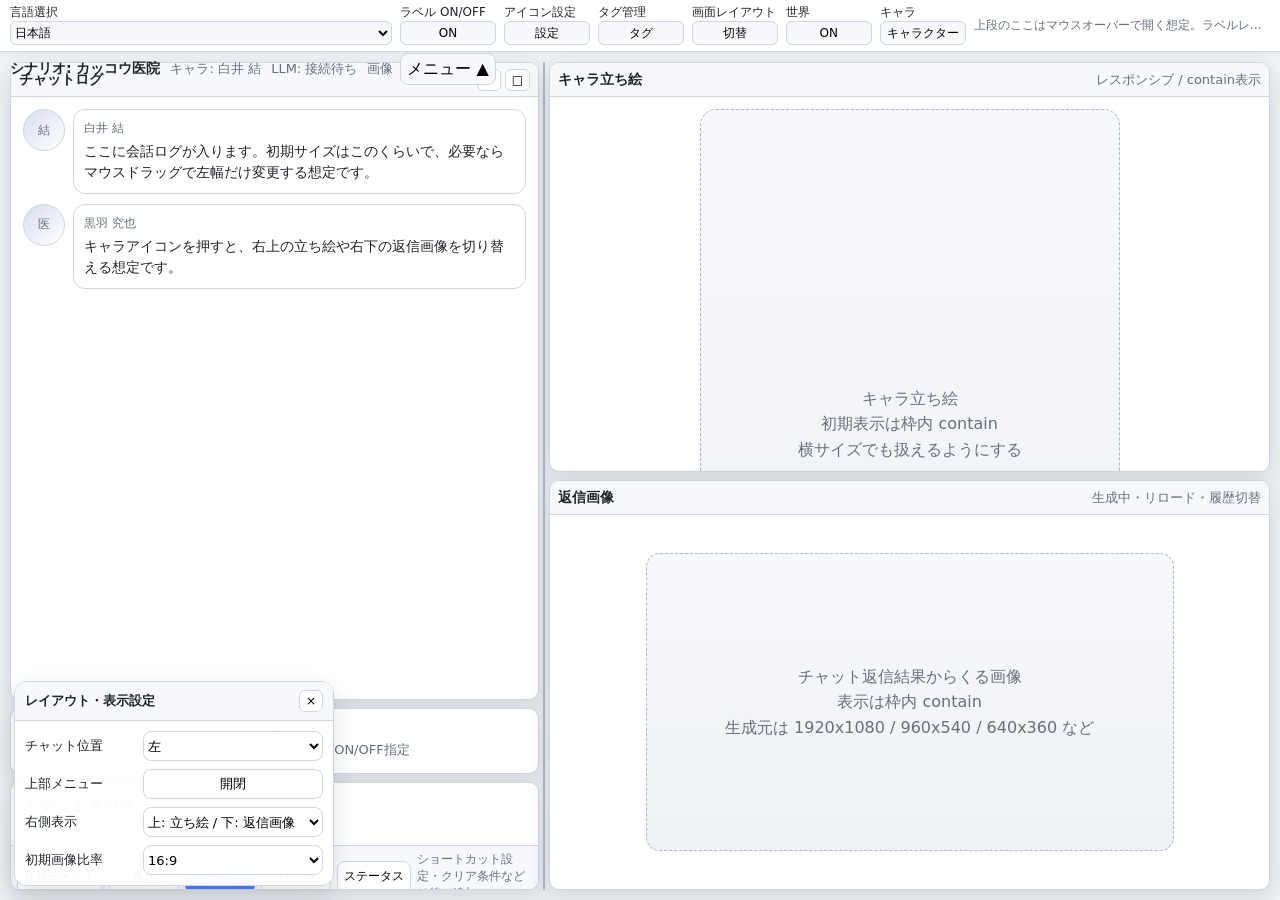
==== index.html @ 09af96fd "初期UIモックを追加" ====
<!DOCTYPE html>
<html lang="ja">
<head>
  <meta charset="UTF-8" />
  <meta name="viewport" content="width=device-width, initial-scale=1.0" />
  <title>ローカルLLM チャット上物モック</title>
  <style>
    :root {
      --bg: #eef1f5;
      --panel: #ffffff;
      --panel-soft: #f7f8fb;
      --line: #cfd6df;
      --text: #20242a;
      --muted: #66707c;
      --accent: #4f7cff;
      --danger: #d94a4a;
      --shadow: 0 8px 24px rgba(20, 30, 50, 0.12);
      --top-height: 52px;
      --toolbar-height: 44px;
    }

    * {
      box-sizing: border-box;
    }

    body {
      margin: 0;
      min-height: 100vh;
      background: var(--bg);
      color: var(--text);
      font-family: "Yu Gothic UI", "Meiryo", system-ui, sans-serif;
      overflow: hidden;
    }

    button,
    select,
    input,
    textarea {
      font: inherit;
    }

    .app {
      height: 100vh;
      display: grid;
      grid-template-rows: var(--top-height) 1fr;
    }

    .topbar {
      height: var(--top-height);
      display: grid;
      grid-template-columns: auto auto auto auto auto auto 1fr auto;
      align-items: center;
      gap: 8px;
      padding: 6px 10px;
      background: #fff;
      border-bottom: 1px solid var(--line);
      box-shadow: 0 1px 6px rgba(0, 0, 0, 0.05);
      z-index: 10;
    }

    .topbar.collapsed {
      grid-template-columns: 1fr auto;
    }

    .topbar.collapsed:hover,
    .topbar.menu-open {
      grid-template-columns: auto auto auto auto auto auto 1fr auto;
    }

    .topbar.collapsed .top-control,
    .topbar.collapsed .top-note {
      display: none;
    }

    .topbar.collapsed:hover .top-control,
    .topbar.collapsed:hover .top-note,
    .topbar.menu-open .top-control,
    .topbar.menu-open .top-note {
      display: flex;
    }

    .topbar.collapsed:hover .system-summary,
    .topbar.menu-open .system-summary {
      display: none;
    }

    .system-summary {
      min-width: 0;
      display: flex;
      align-items: center;
      gap: 10px;
      white-space: nowrap;
      overflow: hidden;
      color: var(--muted);
      font-size: 13px;
    }

    .system-summary strong {
      color: var(--text);
      font-size: 14px;
    }

    .top-control {
      display: flex;
      flex-direction: column;
      gap: 2px;
      min-width: 86px;
      font-size: 12px;
      line-height: 1.1;
    }

    .top-control select,
    .top-control button {
      height: 24px;
      border: 1px solid var(--line);
      border-radius: 6px;
      background: var(--panel-soft);
      cursor: pointer;
    }

    .top-note {
      min-width: 0;
      font-size: 12px;
      color: var(--muted);
      overflow: hidden;
      text-overflow: ellipsis;
      white-space: nowrap;
    }

    .icon-button {
      height: 32px;
      min-width: 72px;
      border: 1px solid var(--line);
      border-radius: 8px;
      background: var(--panel-soft);
      cursor: pointer;
    }

    .icon-button:hover,
    .top-control button:hover {
      border-color: var(--accent);
    }

    .workspace {
      min-height: 0;
      display: grid;
      grid-template-columns: minmax(360px, 42%) 10px minmax(420px, 58%);
      gap: 0;
      padding: 10px;
    }

    .workspace.layout-chat-right {
      grid-template-columns: minmax(420px, 58%) 10px minmax(360px, 42%);
    }

    .workspace.layout-chat-right .left-area {
      grid-column: 3;
      grid-row: 1;
    }

    .workspace.layout-chat-right .splitter {
      grid-column: 2;
      grid-row: 1;
    }

    .workspace.layout-chat-right .right-area {
      grid-column: 1;
      grid-row: 1;
    }

    .splitter {
      display: flex;
      align-items: stretch;
      justify-content: center;
    }

    .splitter::before {
      content: "";
      width: 2px;
      background: #aeb7c4;
      border-radius: 999px;
    }

    .left-area,
    .right-area {
      min-width: 0;
      min-height: 0;
      display: grid;
      gap: 8px;
    }

    .left-area {
      grid-template-rows: 1fr 66px minmax(86px, auto);
    }

    .right-area {
      grid-template-rows: 1fr 1fr;
    }

    .panel {
      min-width: 0;
      min-height: 0;
      background: var(--panel);
      border: 1px solid var(--line);
      border-radius: 10px;
      box-shadow: var(--shadow);
      overflow: hidden;
      display: grid;
      grid-template-rows: 34px 1fr;
    }

    .panel-header {
      display: flex;
      align-items: center;
      justify-content: space-between;
      gap: 8px;
      padding: 6px 8px;
      background: var(--panel-soft);
      border-bottom: 1px solid var(--line);
      font-size: 13px;
      color: var(--muted);
    }

    .panel-header strong {
      color: var(--text);
      font-size: 14px;
    }

    .panel-tools {
      display: flex;
      gap: 4px;
    }

    .mini-button {
      height: 22px;
      min-width: 24px;
      border: 1px solid var(--line);
      border-radius: 6px;
      background: #fff;
      cursor: pointer;
      font-size: 12px;
    }

    .panel-body {
      min-height: 0;
      padding: 12px;
      overflow: auto;
    }

    .chat-log {
      display: flex;
      flex-direction: column;
      gap: 10px;
    }

    .message {
      display: grid;
      grid-template-columns: 42px 1fr;
      gap: 8px;
      align-items: start;
    }

    .avatar {
      width: 42px;
      height: 42px;
      border-radius: 50%;
      background: linear-gradient(135deg, #d7def0, #ffffff);
      border: 1px solid var(--line);
      display: grid;
      place-items: center;
      color: var(--muted);
      font-size: 12px;
    }

    .bubble {
      padding: 9px 10px;
      border: 1px solid var(--line);
      border-radius: 12px;
      background: #fff;
      line-height: 1.55;
      font-size: 14px;
    }

    .bubble .name {
      font-size: 12px;
      color: var(--muted);
      margin-bottom: 3px;
    }

    .parameter-strip {
      background: var(--panel);
      border: 1px solid var(--line);
      border-radius: 10px;
      box-shadow: var(--shadow);
      padding: 8px 10px;
      display: flex;
      align-items: center;
      justify-content: center;
      text-align: center;
      font-size: 13px;
      color: var(--muted);
    }

    .input-panel {
      background: var(--panel);
      border: 1px solid var(--line);
      border-radius: 10px;
      box-shadow: var(--shadow);
      display: grid;
      grid-template-rows: 1fr var(--toolbar-height);
      overflow: hidden;
    }

    .chat-input {
      min-height: 52px;
      resize: none;
      border: 0;
      outline: 0;
      padding: 12px;
      background: #fff;
    }

    .bottom-tools {
      display: grid;
      grid-template-columns: repeat(5, auto) 1fr;
      gap: 6px;
      align-items: center;
      padding: 5px 6px;
      background: var(--panel-soft);
      border-top: 1px solid var(--line);
      font-size: 12px;
    }

    .tool-button {
      height: 32px;
      min-width: 70px;
      border: 1px solid var(--line);
      border-radius: 8px;
      background: #fff;
      cursor: pointer;
    }

    .tool-button.primary {
      border-color: var(--accent);
      color: #fff;
      background: var(--accent);
    }

    .character-stage,
    .image-stage {
      min-height: 0;
      display: grid;
      place-items: center;
      text-align: center;
      color: var(--muted);
      line-height: 1.6;
    }

    .standee-box {
      width: min(68%, 420px);
      aspect-ratio: 2 / 3;
      border: 1px dashed #aeb7c4;
      border-radius: 16px;
      background: linear-gradient(180deg, #f7f8fb, #eef1f5);
      display: grid;
      place-items: center;
      padding: 18px;
    }

    .image-box {
      width: min(76%, 720px);
      aspect-ratio: 16 / 9;
      border: 1px dashed #aeb7c4;
      border-radius: 14px;
      background: linear-gradient(180deg, #f7f8fb, #eef1f5);
      display: grid;
      place-items: center;
      padding: 18px;
    }

    .app.world-open {
      grid-template-rows: var(--top-height) 1fr;
    }

    .app.world-open .workspace,
    .app.character-open .workspace {
      display: none;
    }

    .world-overlay {
      display: grid;
      grid-template-rows: 34px 1fr;
    }

    .world-overlay.hidden,
    .character-overlay.hidden {
      display: none;
    }

    .character-overlay {
      min-height: 0;
      background: #fff;
      border-top: 1px solid var(--line);
      box-shadow: var(--shadow);
      overflow: hidden;
      display: grid;
      grid-template-rows: 34px 1fr;
    }

    .world-overlay-header,
    .character-overlay-header {
      display: flex;
      align-items: center;
      justify-content: space-between;
      gap: 8px;
      padding: 6px 10px;
      background: var(--panel-soft);
      border-bottom: 1px solid var(--line);
      font-size: 13px;
    }

    .world-frame,
    .character-frame {
      width: 100%;
      height: 100%;
      border: 0;
      background: #fff;
    }

    .tag-manager-window {
      position: fixed;
      right: 18px;
      top: 78px;
      width: 430px;
      max-width: calc(100vw - 36px);
      background: rgba(255, 255, 255, 0.98);
      border: 1px solid var(--line);
      border-radius: 12px;
      box-shadow: var(--shadow);
      overflow: hidden;
      z-index: 50;
      display: grid;
      grid-template-rows: 36px auto 1fr 44px;
    }

    .tag-manager-window.hidden {
      display: none;
    }

    .tag-manager-header {
      display: flex;
      align-items: center;
      justify-content: space-between;
      gap: 8px;
      padding: 7px 10px;
      background: var(--panel-soft);
      border-bottom: 1px solid var(--line);
      font-size: 13px;
    }

    .tag-manager-search {
      display: grid;
      grid-template-columns: 1fr auto;
      gap: 8px;
      padding: 10px;
      border-bottom: 1px solid var(--line);
    }

    .tag-manager-search input {
      height: 30px;
      border: 1px solid var(--line);
      border-radius: 8px;
      padding: 4px 8px;
    }

    .tag-manager-body {
      padding: 10px;
      display: grid;
      gap: 8px;
      max-height: 280px;
      overflow: auto;
    }

    .tag-master-row {
      display: grid;
      grid-template-columns: 28px 1fr auto auto;
      align-items: center;
      gap: 8px;
      padding: 6px 8px;
      border: 1px solid var(--line);
      border-radius: 8px;
      background: #fff;
      font-size: 13px;
    }

    .tag-icon {
      width: 22px;
      height: 22px;
      border: 1px solid var(--line);
      border-radius: 50%;
      display: grid;
      place-items: center;
      background: var(--panel-soft);
      font-size: 12px;
    }

    .tag-manager-footer {
      display: flex;
      align-items: center;
      justify-content: flex-end;
      gap: 8px;
      padding: 8px 10px;
      background: var(--panel-soft);
      border-top: 1px solid var(--line);
    }

    .floating-menu {
      position: fixed;
      left: 14px;
      bottom: 14px;
      width: 320px;
      max-width: calc(100vw - 28px);
      background: rgba(255, 255, 255, 0.96);
      border: 1px solid var(--line);
      border-radius: 12px;
      box-shadow: var(--shadow);
      overflow: hidden;
      z-index: 20;
    }

    .floating-menu.hidden {
      display: none;
    }

    .floating-header {
      display: flex;
      align-items: center;
      justify-content: space-between;
      padding: 8px 10px;
      background: var(--panel-soft);
      border-bottom: 1px solid var(--line);
      font-size: 13px;
      cursor: default;
    }

    .floating-body {
      padding: 10px;
      display: grid;
      gap: 8px;
      font-size: 13px;
    }

    .setting-row {
      display: grid;
      grid-template-columns: 110px 1fr;
      align-items: center;
      gap: 8px;
    }

    .setting-row select,
    .setting-row button {
      height: 30px;
      border: 1px solid var(--line);
      border-radius: 8px;
      background: #fff;
    }

    @media (max-width: 1000px) {
      body {
        overflow: auto;
      }

      .app {
        min-height: 100vh;
        height: auto;
      }

      .workspace,
      .workspace.layout-chat-right {
        grid-template-columns: 1fr;
        grid-template-rows: auto auto;
        overflow: visible;
      }

      .workspace.layout-chat-right .left-area,
      .workspace.layout-chat-right .right-area,
      .workspace.layout-chat-right .splitter {
        grid-column: auto;
        grid-row: auto;
      }

      .splitter {
        display: none;
      }

      .left-area,
      .right-area {
        min-height: 640px;
      }

      .topbar {
        grid-template-columns: 1fr auto auto;
      }

      .top-control,
      .top-note {
        display: none;
      }
    }
  </style>
</head>
<body>
  <div class="app" id="app">
    <header class="topbar" id="topbar">
      <div class="top-control">
        <span>言語選択</span>
        <select>
          <option>日本語</option>
          <option>English</option>
        </select>
      </div>
      <div class="top-control">
        <span>ラベル ON/OFF</span>
        <button type="button">ON</button>
      </div>
      <div class="top-control">
        <span>アイコン設定</span>
        <button type="button">設定</button>
      </div>
      <div class="top-control">
        <span>タグ管理</span>
        <button type="button" id="tagManageButton">タグ</button>
      </div>
      <div class="top-control">
        <span>画面レイアウト</span>
        <button type="button" id="layoutToggleTop">切替</button>
      </div>
      <div class="top-control">
        <span>世界</span>
        <button type="button" id="worldToggleButton">ON</button>
      </div>
      <div class="top-control">
        <span>キャラ</span>
        <button type="button" id="characterToggleButton">キャラクター</button>
      </div>
      <div class="top-note">
        上段のここはマウスオーバーで開く想定。ラベルレス時はシナリオ名と状態だけ残す。
      </div>
      <div class="system-summary">
        <strong>シナリオ: カッコウ医院</strong>
        <span>キャラ: 白井 結</span>
        <span>LLM: 接続待ち</span>
        <span>画像: 待機</span>
      </div>
      <button class="icon-button" type="button" id="toggleTop">メニュー ▲</button>
    </header>


  <section class="world-overlay hidden" id="worldOverlay">
    <div class="world-overlay-header">
      <strong>世界カード</strong>
      <div>
        <button class="mini-button" type="button" id="openWorldWindow">別窓</button>
        <button class="mini-button" type="button" id="closeWorldOverlay">×</button>
      </div>
    </div>
    <iframe class="world-frame" src="world.html" title="世界カード"></iframe>
  </section>

  <section class="character-overlay hidden" id="characterOverlay">
    <div class="character-overlay-header">
      <strong>キャラクターカード</strong>
      <div>
        <button class="mini-button" type="button" id="openCharacterWindow">別窓</button>
        <button class="mini-button" type="button" id="closeCharacterOverlay">×</button>
      </div>
    </div>
    <iframe class="character-frame" src="character.html" title="キャラクターカード"></iframe>
  </section>

    <main class="workspace" id="workspace">
      <section class="left-area">
        <section class="panel">
          <div class="panel-header">
            <strong>チャットログ</strong>
            <div class="panel-tools">
              <button class="mini-button" type="button">−</button>
              <button class="mini-button" type="button">□</button>
            </div>
          </div>
          <div class="panel-body chat-log">
            <div class="message">
              <div class="avatar">結</div>
              <div class="bubble">
                <div class="name">白井 結</div>
                ここに会話ログが入ります。初期サイズはこのくらいで、必要ならマウスドラッグで左幅だけ変更する想定です。
              </div>
            </div>
            <div class="message">
              <div class="avatar">医</div>
              <div class="bubble">
                <div class="name">黒羽 究也</div>
                キャラアイコンを押すと、右上の立ち絵や右下の返信画像を切り替える想定です。
              </div>
            </div>
          </div>
        </section>

        <section class="parameter-strip">
          キャラパラメータ枠<br />喋ったキャラと連動 / 世界カードON/OFF指定
        </section>

        <section class="input-panel">
          <textarea class="chat-input" placeholder="チャット入力枠"></textarea>
          <div class="bottom-tools">
            <button class="tool-button" type="button">新規チャット</button>
            <button class="tool-button" type="button">再送</button>
            <button class="tool-button primary" type="button">発言</button>
            <button class="tool-button" type="button">持ち物</button>
            <button class="tool-button" type="button">ステータス</button>
            <span style="color: var(--muted);">ショートカット設定・クリア条件などは後で追加</span>
          </div>
        </section>
      </section>

      <div class="splitter" aria-hidden="true"></div>

      <section class="right-area">
        <section class="panel">
          <div class="panel-header">
            <strong>キャラ立ち絵</strong>
            <span>レスポンシブ / contain表示</span>
          </div>
          <div class="panel-body character-stage">
            <div class="standee-box">
              キャラ立ち絵<br />初期表示は枠内 contain<br />横サイズでも扱えるようにする
            </div>
          </div>
        </section>

        <section class="panel">
          <div class="panel-header">
            <strong>返信画像</strong>
            <span>生成中・リロード・履歴切替</span>
          </div>
          <div class="panel-body image-stage">
            <div class="image-box">
              チャット返信結果からくる画像<br />表示は枠内 contain<br />生成元は 1920x1080 / 960x540 / 640x360 など
            </div>
          </div>
        </section>
      </section>
    </main>
  </div>

  <aside class="tag-manager-window hidden" id="tagManagerWindow">
    <div class="tag-manager-header">
      <strong>タグ管理</strong>
      <button class="mini-button" type="button" id="closeTagManager">×</button>
    </div>
    <div class="tag-manager-search">
      <input type="text" placeholder="タグ名でフィルター" />
      <button class="mini-button" type="button">追加</button>
    </div>
    <div class="tag-manager-body">
      <div class="tag-master-row">
        <span class="tag-icon">女</span>
        <strong>女子高生</strong>
        <button class="mini-button" type="button">編集</button>
        <button class="mini-button" type="button">削除</button>
      </div>
      <div class="tag-master-row">
        <span class="tag-icon">学</span>
        <strong>学生</strong>
        <button class="mini-button" type="button">編集</button>
        <button class="mini-button" type="button">削除</button>
      </div>
      <div class="tag-master-row">
        <span class="tag-icon">医</span>
        <strong>医療</strong>
        <button class="mini-button" type="button">編集</button>
        <button class="mini-button" type="button">削除</button>
      </div>
      <div class="tag-master-row">
        <span class="tag-icon">家</span>
        <strong>白井家</strong>
        <button class="mini-button" type="button">編集</button>
        <button class="mini-button" type="button">削除</button>
      </div>
    </div>
    <div class="tag-manager-footer">
      <button class="mini-button" type="button">登録／更新</button>
      <button class="mini-button" type="button" id="closeTagManagerFooter">閉じる</button>
    </div>
  </aside>

  <aside class="floating-menu" id="floatingMenu">
    <div class="floating-header">
      <strong>レイアウト・表示設定</strong>
      <button class="mini-button" type="button" id="closeFloat">×</button>
    </div>
    <div class="floating-body">
      <div class="setting-row">
        <span>チャット位置</span>
        <select id="chatPosition">
          <option value="left">左</option>
          <option value="right">右</option>
        </select>
      </div>
      <div class="setting-row">
        <span>上部メニュー</span>
        <button type="button" id="toggleTopFromFloat">開閉</button>
      </div>
      <div class="setting-row">
        <span>右側表示</span>
        <select>
          <option>上: 立ち絵 / 下: 返信画像</option>
          <option>上: 返信画像 / 下: 立ち絵</option>
          <option>立ち絵のみ</option>
          <option>返信画像のみ</option>
        </select>
      </div>
      <div class="setting-row">
        <span>初期画像比率</span>
        <select>
          <option>16:9</option>
          <option>4:3</option>
          <option>縦長</option>
        </select>
      </div>
    </div>
  </aside>

  <script>
    const app = document.getElementById('app');
    const topbar = document.getElementById('topbar');
    const workspace = document.getElementById('workspace');
    const toggleTop = document.getElementById('toggleTop');
    const toggleTopFromFloat = document.getElementById('toggleTopFromFloat');
    const layoutToggleTop = document.getElementById('layoutToggleTop');
    const chatPosition = document.getElementById('chatPosition');
    const floatingMenu = document.getElementById('floatingMenu');
    const closeFloat = document.getElementById('closeFloat');
    const worldToggleButton = document.getElementById('worldToggleButton');
    const worldOverlay = document.getElementById('worldOverlay');
    const closeWorldOverlay = document.getElementById('closeWorldOverlay');
    const openWorldWindow = document.getElementById('openWorldWindow');
    const characterToggleButton = document.getElementById('characterToggleButton');
    const characterOverlay = document.getElementById('characterOverlay');
    const closeCharacterOverlay = document.getElementById('closeCharacterOverlay');
    const openCharacterWindow = document.getElementById('openCharacterWindow');
    const tagManageButton = document.getElementById('tagManageButton');
    const tagManagerWindow = document.getElementById('tagManagerWindow');
    const closeTagManager = document.getElementById('closeTagManager');
    const closeTagManagerFooter = document.getElementById('closeTagManagerFooter');

    function setTopCollapsed(collapsed) {
      topbar.classList.toggle('collapsed', collapsed);
      topbar.classList.remove('menu-open');
      toggleTop.textContent = collapsed ? 'メニュー ▼' : 'メニュー ▲';
    }

    function setChatPosition(position) {
      const right = position === 'right';
      workspace.classList.toggle('layout-chat-right', right);
      chatPosition.value = right ? 'right' : 'left';
    }

    toggleTop.addEventListener('click', () => {
      setTopCollapsed(!topbar.classList.contains('collapsed'));
    });

    topbar.addEventListener('mouseenter', () => {
      if (topbar.classList.contains('collapsed')) {
        topbar.classList.add('menu-open');
      }
    });

    topbar.addEventListener('mouseleave', () => {
      topbar.classList.remove('menu-open');
    });

    toggleTopFromFloat.addEventListener('click', () => {
      setTopCollapsed(!topbar.classList.contains('collapsed'));
    });

    layoutToggleTop.addEventListener('click', () => {
      setChatPosition(workspace.classList.contains('layout-chat-right') ? 'left' : 'right');
    });

    chatPosition.addEventListener('change', (event) => {
      setChatPosition(event.target.value);
    });

    closeFloat.addEventListener('click', () => {
      floatingMenu.classList.add('hidden');
    });

    function setWorldOpen(open) {
      worldOverlay.classList.toggle('hidden', !open);
      app.classList.toggle('world-open', open);

      if (open) {
        characterOverlay.classList.add('hidden');
        app.classList.remove('character-open');
      }
    }

    function setCharacterOpen(open) {
      characterOverlay.classList.toggle('hidden', !open);
      app.classList.toggle('character-open', open);

      if (open) {
        worldOverlay.classList.add('hidden');
        app.classList.remove('world-open');
      }
    }

    worldToggleButton.addEventListener('click', () => {
      setWorldOpen(worldOverlay.classList.contains('hidden'));
    });

    closeWorldOverlay.addEventListener('click', () => {
      setWorldOpen(false);
    });

    openWorldWindow.addEventListener('click', () => {
      window.open('world.html', 'worldCard');
    });

    characterToggleButton.addEventListener('click', () => {
      setCharacterOpen(characterOverlay.classList.contains('hidden'));
    });

    closeCharacterOverlay.addEventListener('click', () => {
      setCharacterOpen(false);
    });

    openCharacterWindow.addEventListener('click', () => {
      window.open('character.html', 'characterCard');
    });

    tagManageButton.addEventListener('click', () => {
      tagManagerWindow.classList.toggle('hidden');
    });

    closeTagManager.addEventListener('click', () => {
      tagManagerWindow.classList.add('hidden');
    });

    closeTagManagerFooter.addEventListener('click', () => {
      tagManagerWindow.classList.add('hidden');
    });
  </script>
</body>
</html>
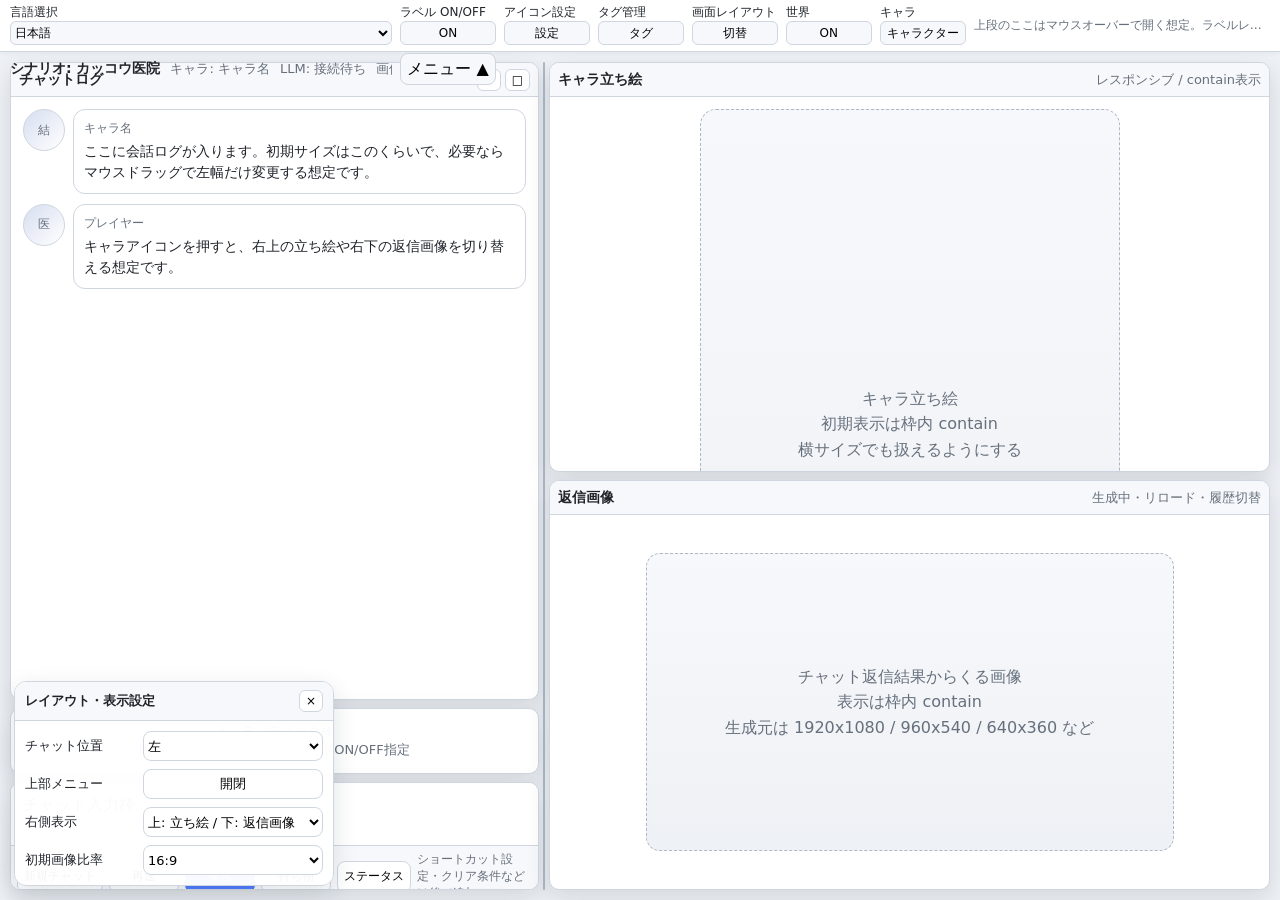
==== commit 6a0dec20: "初期UIモックを追加" ====
--- a/index.html
+++ b/index.html
@@ -427,20 +427,23 @@
       background: #fff;
     }
 
+    .app.tag-manager-open .workspace {
+      display: none;
+    }
+
+    .app.tag-manager-open .world-overlay,
+    .app.tag-manager-open .character-overlay {
+      display: none;
+    }
+
     .tag-manager-window {
-      position: fixed;
-      right: 18px;
-      top: 78px;
-      width: 430px;
-      max-width: calc(100vw - 36px);
-      background: rgba(255, 255, 255, 0.98);
-      border: 1px solid var(--line);
-      border-radius: 12px;
+      min-height: 0;
+      background: #fff;
+      border-top: 1px solid var(--line);
       box-shadow: var(--shadow);
       overflow: hidden;
-      z-index: 50;
-      display: grid;
-      grid-template-rows: 36px auto 1fr 44px;
+      display: grid;
+      grid-template-rows: 38px auto 1fr 44px;
     }
 
     .tag-manager-window.hidden {
@@ -452,45 +455,78 @@
       align-items: center;
       justify-content: space-between;
       gap: 8px;
-      padding: 7px 10px;
+      padding: 7px 12px;
       background: var(--panel-soft);
       border-bottom: 1px solid var(--line);
       font-size: 13px;
     }
 
-    .tag-manager-search {
-      display: grid;
-      grid-template-columns: 1fr auto;
+    .tag-manager-controls {
+      padding: 12px 16px;
+      border-bottom: 1px solid var(--line);
+      display: grid;
+      grid-template-columns: minmax(260px, 420px) auto 1fr;
+      grid-template-rows: auto auto;
+      gap: 8px 10px;
+      align-items: center;
+    }
+
+    .tag-manager-controls input {
+      height: 34px;
+      border: 1px solid var(--line);
+      border-radius: 8px;
+      padding: 4px 10px;
+      background: #fff;
+    }
+
+    .tag-manager-controls .tag-register-input {
+      grid-column: 1;
+      grid-row: 1;
+    }
+
+    .tag-manager-controls .tag-add-button {
+      grid-column: 2;
+      grid-row: 1;
+      height: 34px;
+      padding: 0 14px;
+    }
+
+    .tag-manager-controls .tag-filter-input {
+      grid-column: 1 / span 2;
+      grid-row: 2;
+    }
+
+    .tag-manager-help {
+      grid-column: 3;
+      grid-row: 1 / span 2;
+      color: var(--muted);
+      font-size: 13px;
+      line-height: 1.5;
+    }
+
+    .tag-manager-body {
+      padding: 16px;
+      display: flex;
+      align-content: flex-start;
+      align-items: flex-start;
+      flex-wrap: wrap;
+      gap: 10px;
+      overflow: auto;
+      background: #fff;
+    }
+
+    .tag-master-row {
+      display: inline-grid;
+      grid-template-columns: 28px auto auto auto;
+      align-items: center;
       gap: 8px;
-      padding: 10px;
-      border-bottom: 1px solid var(--line);
-    }
-
-    .tag-manager-search input {
-      height: 30px;
-      border: 1px solid var(--line);
-      border-radius: 8px;
-      padding: 4px 8px;
-    }
-
-    .tag-manager-body {
-      padding: 10px;
-      display: grid;
-      gap: 8px;
-      max-height: 280px;
-      overflow: auto;
-    }
-
-    .tag-master-row {
-      display: grid;
-      grid-template-columns: 28px 1fr auto auto;
-      align-items: center;
-      gap: 8px;
+      min-height: 36px;
       padding: 6px 8px;
       border: 1px solid var(--line);
-      border-radius: 8px;
-      background: #fff;
+      border-radius: 999px;
+      background: var(--panel-soft);
       font-size: 13px;
+      white-space: nowrap;
     }
 
     .tag-icon {
@@ -500,7 +536,7 @@
       border-radius: 50%;
       display: grid;
       place-items: center;
-      background: var(--panel-soft);
+      background: #fff;
       font-size: 12px;
     }
 
@@ -509,7 +545,7 @@
       align-items: center;
       justify-content: flex-end;
       gap: 8px;
-      padding: 8px 10px;
+      padding: 8px 12px;
       background: var(--panel-soft);
       border-top: 1px solid var(--line);
     }
@@ -648,7 +684,7 @@
       </div>
       <div class="system-summary">
         <strong>シナリオ: カッコウ医院</strong>
-        <span>キャラ: 白井 結</span>
+        <span>キャラ: キャラ名</span>
         <span>LLM: 接続待ち</span>
         <span>画像: 待機</span>
       </div>
@@ -676,6 +712,64 @@
       </div>
     </div>
     <iframe class="character-frame" src="character.html" title="キャラクターカード"></iframe>
+  </section>
+
+
+  <section class="tag-manager-window hidden" id="tagManagerWindow">
+    <div class="tag-manager-header">
+      <strong>タグ管理</strong>
+      <button class="mini-button" type="button" id="closeTagManager">×</button>
+    </div>
+    <div class="tag-manager-controls">
+      <input class="tag-register-input" type="text" placeholder="登録するタグ名" />
+      <button class="tag-add-button" type="button">登録</button>
+      <input class="tag-filter-input" type="text" placeholder="フィルター（入力したら下を絞り込み）" />
+      <div class="tag-manager-help">
+        タグ名とアイコンを管理する画面。キャラ側では、この一覧から複数選択する想定。
+      </div>
+    </div>
+    <div class="tag-manager-body">
+      <div class="tag-master-row">
+        <span class="tag-icon">女</span>
+        <strong>女子高生</strong>
+        <button class="mini-button" type="button">編集</button>
+        <button class="mini-button" type="button">削除</button>
+      </div>
+      <div class="tag-master-row">
+        <span class="tag-icon">学</span>
+        <strong>学生</strong>
+        <button class="mini-button" type="button">編集</button>
+        <button class="mini-button" type="button">削除</button>
+      </div>
+      <div class="tag-master-row">
+        <span class="tag-icon">医</span>
+        <strong>医療</strong>
+        <button class="mini-button" type="button">編集</button>
+        <button class="mini-button" type="button">削除</button>
+      </div>
+      <div class="tag-master-row">
+        <span class="tag-icon">家</span>
+        <strong>白井家</strong>
+        <button class="mini-button" type="button">編集</button>
+        <button class="mini-button" type="button">削除</button>
+      </div>
+      <div class="tag-master-row">
+        <span class="tag-icon">メ</span>
+        <strong>メイン</strong>
+        <button class="mini-button" type="button">編集</button>
+        <button class="mini-button" type="button">削除</button>
+      </div>
+      <div class="tag-master-row">
+        <span class="tag-icon">サ</span>
+        <strong>サブ</strong>
+        <button class="mini-button" type="button">編集</button>
+        <button class="mini-button" type="button">削除</button>
+      </div>
+    </div>
+    <div class="tag-manager-footer">
+      <button class="mini-button" type="button">登録／更新</button>
+      <button class="mini-button" type="button" id="closeTagManagerFooter">閉じる</button>
+    </div>
   </section>
 
     <main class="workspace" id="workspace">
@@ -692,14 +786,14 @@
             <div class="message">
               <div class="avatar">結</div>
               <div class="bubble">
-                <div class="name">白井 結</div>
+                <div class="name">キャラ名</div>
                 ここに会話ログが入ります。初期サイズはこのくらいで、必要ならマウスドラッグで左幅だけ変更する想定です。
               </div>
             </div>
             <div class="message">
               <div class="avatar">医</div>
               <div class="bubble">
-                <div class="name">黒羽 究也</div>
+                <div class="name">プレイヤー</div>
                 キャラアイコンを押すと、右上の立ち絵や右下の返信画像を切り替える想定です。
               </div>
             </div>
@@ -752,47 +846,6 @@
       </section>
     </main>
   </div>
-
-  <aside class="tag-manager-window hidden" id="tagManagerWindow">
-    <div class="tag-manager-header">
-      <strong>タグ管理</strong>
-      <button class="mini-button" type="button" id="closeTagManager">×</button>
-    </div>
-    <div class="tag-manager-search">
-      <input type="text" placeholder="タグ名でフィルター" />
-      <button class="mini-button" type="button">追加</button>
-    </div>
-    <div class="tag-manager-body">
-      <div class="tag-master-row">
-        <span class="tag-icon">女</span>
-        <strong>女子高生</strong>
-        <button class="mini-button" type="button">編集</button>
-        <button class="mini-button" type="button">削除</button>
-      </div>
-      <div class="tag-master-row">
-        <span class="tag-icon">学</span>
-        <strong>学生</strong>
-        <button class="mini-button" type="button">編集</button>
-        <button class="mini-button" type="button">削除</button>
-      </div>
-      <div class="tag-master-row">
-        <span class="tag-icon">医</span>
-        <strong>医療</strong>
-        <button class="mini-button" type="button">編集</button>
-        <button class="mini-button" type="button">削除</button>
-      </div>
-      <div class="tag-master-row">
-        <span class="tag-icon">家</span>
-        <strong>白井家</strong>
-        <button class="mini-button" type="button">編集</button>
-        <button class="mini-button" type="button">削除</button>
-      </div>
-    </div>
-    <div class="tag-manager-footer">
-      <button class="mini-button" type="button">登録／更新</button>
-      <button class="mini-button" type="button" id="closeTagManagerFooter">閉じる</button>
-    </div>
-  </aside>
 
   <aside class="floating-menu" id="floatingMenu">
     <div class="floating-header">
@@ -902,7 +955,9 @@
 
       if (open) {
         characterOverlay.classList.add('hidden');
+        tagManagerWindow.classList.add('hidden');
         app.classList.remove('character-open');
+        app.classList.remove('tag-manager-open');
       }
     }
 
@@ -912,7 +967,9 @@
 
       if (open) {
         worldOverlay.classList.add('hidden');
+        tagManagerWindow.classList.add('hidden');
         app.classList.remove('world-open');
+        app.classList.remove('tag-manager-open');
       }
     }
 
@@ -940,16 +997,28 @@
       window.open('character.html', 'characterCard');
     });
 
+    function setTagManagerOpen(open) {
+      tagManagerWindow.classList.toggle('hidden', !open);
+      app.classList.toggle('tag-manager-open', open);
+
+      if (open) {
+        worldOverlay.classList.add('hidden');
+        characterOverlay.classList.add('hidden');
+        app.classList.remove('world-open');
+        app.classList.remove('character-open');
+      }
+    }
+
     tagManageButton.addEventListener('click', () => {
-      tagManagerWindow.classList.toggle('hidden');
+      setTagManagerOpen(tagManagerWindow.classList.contains('hidden'));
     });
 
     closeTagManager.addEventListener('click', () => {
-      tagManagerWindow.classList.add('hidden');
+      setTagManagerOpen(false);
     });
 
     closeTagManagerFooter.addEventListener('click', () => {
-      tagManagerWindow.classList.add('hidden');
+      setTagManagerOpen(false);
     });
   </script>
 </body>
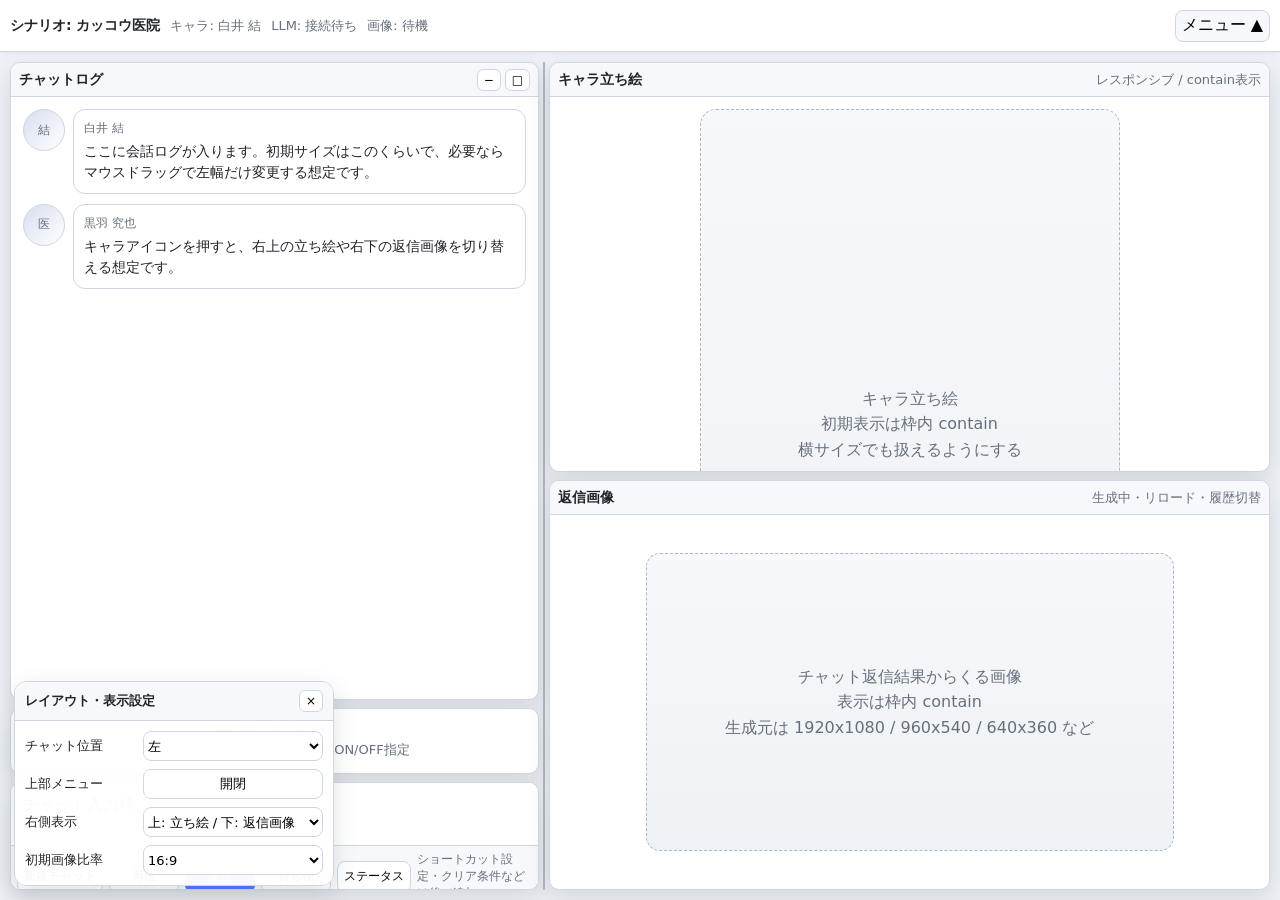
==== commit 1561fea7: "初期UIモックを追加" ====
--- a/index.html
+++ b/index.html
@@ -427,13 +427,46 @@
       background: #fff;
     }
 
-    .app.tag-manager-open .workspace {
+    .app.tag-manager-open .workspace,
+    .app.settings-open .workspace {
       display: none;
     }
 
     .app.tag-manager-open .world-overlay,
     .app.tag-manager-open .character-overlay {
       display: none;
+    }
+
+    .settings-overlay {
+      min-height: 0;
+      background: #fff;
+      border-top: 1px solid var(--line);
+      box-shadow: var(--shadow);
+      overflow: hidden;
+      display: grid;
+      grid-template-rows: 34px 1fr;
+    }
+
+    .settings-overlay.hidden {
+      display: none;
+    }
+
+    .settings-overlay-header {
+      display: flex;
+      align-items: center;
+      justify-content: space-between;
+      gap: 8px;
+      padding: 6px 10px;
+      background: var(--panel-soft);
+      border-bottom: 1px solid var(--line);
+      font-size: 13px;
+    }
+
+    .settings-frame {
+      width: 100%;
+      height: 100%;
+      border: 0;
+      background: #fff;
     }
 
     .tag-manager-window {
@@ -643,11 +676,15 @@
         display: none;
       }
     }
+    .topbar.collapsed .top-control,
+    .topbar.collapsed .top-note {
+      display: none;
+    }
   </style>
 </head>
 <body>
   <div class="app" id="app">
-    <header class="topbar" id="topbar">
+    <header class="topbar collapsed" id="topbar">
       <div class="top-control">
         <span>言語選択</span>
         <select>
@@ -661,7 +698,7 @@
       </div>
       <div class="top-control">
         <span>アイコン設定</span>
-        <button type="button">設定</button>
+        <button type="button" id="settingsToggleButton">設定</button>
       </div>
       <div class="top-control">
         <span>タグ管理</span>
@@ -684,7 +721,7 @@
       </div>
       <div class="system-summary">
         <strong>シナリオ: カッコウ医院</strong>
-        <span>キャラ: キャラ名</span>
+        <span>キャラ: 白井 結</span>
         <span>LLM: 接続待ち</span>
         <span>画像: 待機</span>
       </div>
@@ -770,6 +807,17 @@
       <button class="mini-button" type="button">登録／更新</button>
       <button class="mini-button" type="button" id="closeTagManagerFooter">閉じる</button>
     </div>
+  </section>
+
+  <section class="settings-overlay hidden" id="settingsOverlay">
+    <div class="settings-overlay-header">
+      <strong>設定</strong>
+      <div>
+        <button class="mini-button" type="button" id="openSettingsWindow">別窓</button>
+        <button class="mini-button" type="button" id="closeSettingsOverlay">×</button>
+      </div>
+    </div>
+    <iframe class="settings-frame" src="settings.html" title="設定"></iframe>
   </section>
 
     <main class="workspace" id="workspace">
@@ -786,14 +834,14 @@
             <div class="message">
               <div class="avatar">結</div>
               <div class="bubble">
-                <div class="name">キャラ名</div>
+                <div class="name">白井 結</div>
                 ここに会話ログが入ります。初期サイズはこのくらいで、必要ならマウスドラッグで左幅だけ変更する想定です。
               </div>
             </div>
             <div class="message">
               <div class="avatar">医</div>
               <div class="bubble">
-                <div class="name">プレイヤー</div>
+                <div class="name">黒羽 究也</div>
                 キャラアイコンを押すと、右上の立ち絵や右下の返信画像を切り替える想定です。
               </div>
             </div>
@@ -906,6 +954,10 @@
     const tagManagerWindow = document.getElementById('tagManagerWindow');
     const closeTagManager = document.getElementById('closeTagManager');
     const closeTagManagerFooter = document.getElementById('closeTagManagerFooter');
+    const settingsToggleButton = document.getElementById('settingsToggleButton');
+    const settingsOverlay = document.getElementById('settingsOverlay');
+    const closeSettingsOverlay = document.getElementById('closeSettingsOverlay');
+    const openSettingsWindow = document.getElementById('openSettingsWindow');
 
     function setTopCollapsed(collapsed) {
       topbar.classList.toggle('collapsed', collapsed);
@@ -956,8 +1008,10 @@
       if (open) {
         characterOverlay.classList.add('hidden');
         tagManagerWindow.classList.add('hidden');
+        settingsOverlay.classList.add('hidden');
         app.classList.remove('character-open');
         app.classList.remove('tag-manager-open');
+        app.classList.remove('settings-open');
       }
     }
 
@@ -968,8 +1022,10 @@
       if (open) {
         worldOverlay.classList.add('hidden');
         tagManagerWindow.classList.add('hidden');
+        settingsOverlay.classList.add('hidden');
         app.classList.remove('world-open');
         app.classList.remove('tag-manager-open');
+        app.classList.remove('settings-open');
       }
     }
 
@@ -1004,8 +1060,10 @@
       if (open) {
         worldOverlay.classList.add('hidden');
         characterOverlay.classList.add('hidden');
+        settingsOverlay.classList.add('hidden');
         app.classList.remove('world-open');
         app.classList.remove('character-open');
+        app.classList.remove('settings-open');
       }
     }
 
@@ -1019,6 +1077,32 @@
 
     closeTagManagerFooter.addEventListener('click', () => {
       setTagManagerOpen(false);
+    });
+
+    function setSettingsOpen(open) {
+      settingsOverlay.classList.toggle('hidden', !open);
+      app.classList.toggle('settings-open', open);
+
+      if (open) {
+        worldOverlay.classList.add('hidden');
+        characterOverlay.classList.add('hidden');
+        tagManagerWindow.classList.add('hidden');
+        app.classList.remove('world-open');
+        app.classList.remove('character-open');
+        app.classList.remove('tag-manager-open');
+      }
+    }
+
+    settingsToggleButton.addEventListener('click', () => {
+      setSettingsOpen(settingsOverlay.classList.contains('hidden'));
+    });
+
+    closeSettingsOverlay.addEventListener('click', () => {
+      setSettingsOpen(false);
+    });
+
+    openSettingsWindow.addEventListener('click', () => {
+      window.open('settings.html', 'settingsWindow');
     });
   </script>
 </body>
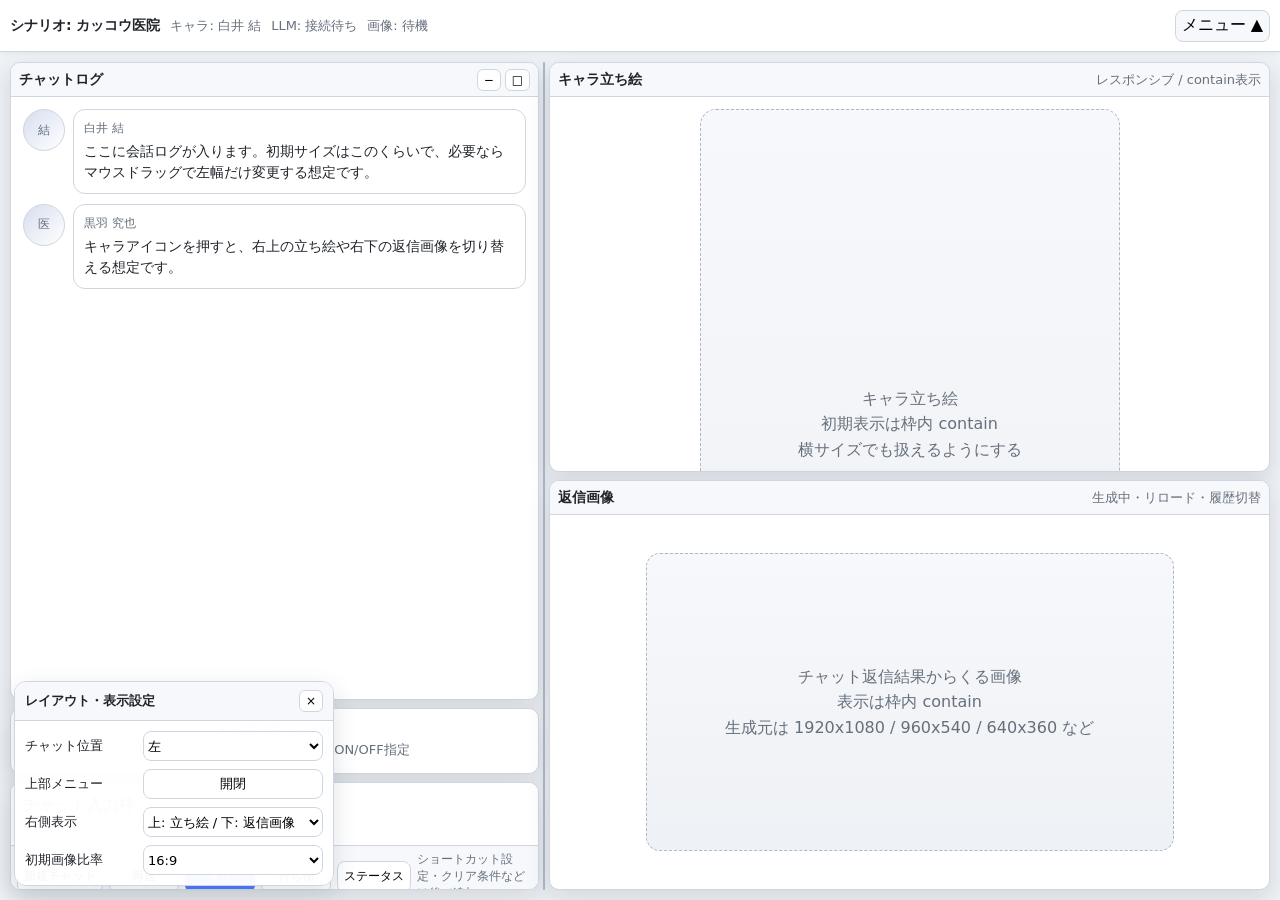
==== commit f290ce1a: "caracter.html処理作成中" ====
--- a/index.html
+++ b/index.html
@@ -683,6 +683,7 @@
   </style>
 </head>
 <body>
+  <div id="topMessage" class="top-message"></div>
   <div class="app" id="app">
     <header class="topbar collapsed" id="topbar">
       <div class="top-control">
@@ -811,7 +812,7 @@
 
   <section class="settings-overlay hidden" id="settingsOverlay">
     <div class="settings-overlay-header">
-      <strong>設定</strong>
+      <h2 id="settingsTitle">設定</h2>
       <div>
         <button class="mini-button" type="button" id="openSettingsWindow">別窓</button>
         <button class="mini-button" type="button" id="closeSettingsOverlay">×</button>
@@ -971,6 +972,25 @@
       chatPosition.value = right ? 'right' : 'left';
     }
 
+    function showTopMessage(text, type) {
+      const el = document.getElementById("topMessage");
+      el.textContent = text;
+
+      if (type === "success") {
+        el.style.background = "#e6f4ea";
+        el.style.color = "#0f7a2f";
+      } else {
+        el.style.background = "#fdecea";
+        el.style.color = "#c62828";
+      }
+
+      el.style.display = "block";
+
+      setTimeout(() => {
+        el.style.display = "none";
+      }, 2000);
+    }
+
     toggleTop.addEventListener('click', () => {
       setTopCollapsed(!topbar.classList.contains('collapsed'));
     });
@@ -1104,6 +1124,26 @@
     openSettingsWindow.addEventListener('click', () => {
       window.open('settings.html', 'settingsWindow');
     });
+
+    window.addEventListener("message", (event) => {
+      if (!event.data || event.data.type !== "settings_applied") {
+        return;
+      }
+
+      const title = document.getElementById("settingsTitle");
+      if (!title) {
+        return;
+      }
+
+      const original = title.textContent;
+      title.textContent = event.data.message;
+      title.style.color = "#0f7a2f";
+
+      setTimeout(() => {
+        title.textContent = original;
+        title.style.color = "";
+      }, 2000);
+    });
   </script>
 </body>
 </html>
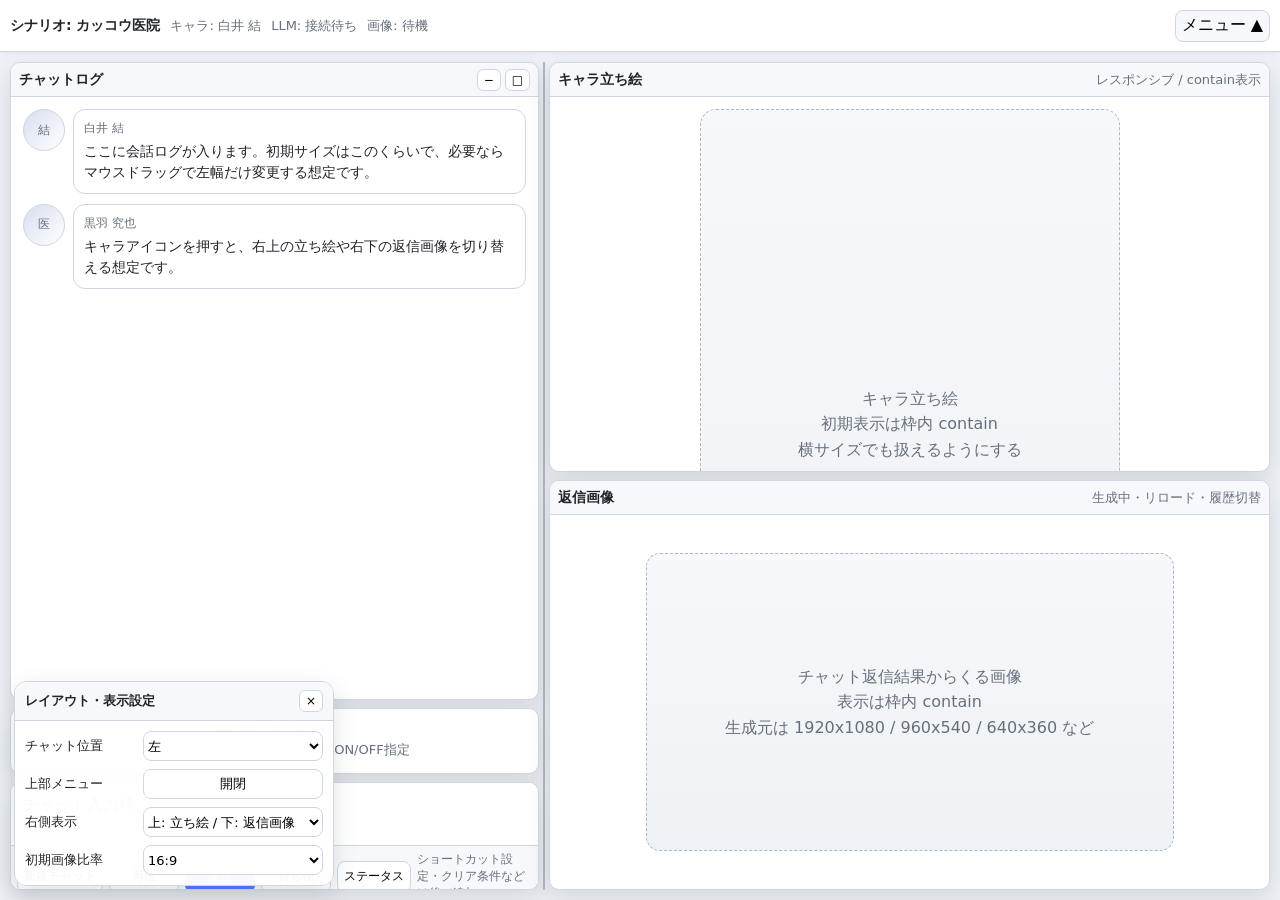
==== commit 96b7755e: "最新化" ====
--- a/index.html
+++ b/index.html
@@ -48,7 +48,7 @@
     .topbar {
       height: var(--top-height);
       display: grid;
-      grid-template-columns: auto auto auto auto auto auto 1fr auto;
+      grid-template-columns: repeat(8, auto) minmax(0, 1fr) auto;
       align-items: center;
       gap: 8px;
       padding: 6px 10px;
@@ -64,7 +64,7 @@
 
     .topbar.collapsed:hover,
     .topbar.menu-open {
-      grid-template-columns: auto auto auto auto auto auto 1fr auto;
+      grid-template-columns: repeat(8, auto) minmax(0, 1fr) auto;
     }
 
     .topbar.collapsed .top-control,
@@ -698,8 +698,12 @@
         <button type="button">ON</button>
       </div>
       <div class="top-control">
-        <span>アイコン設定</span>
+        <span>接続環境設定</span>
         <button type="button" id="settingsToggleButton">設定</button>
+      </div>
+      <div class="top-control">
+        <span>プレイヤー設定</span>
+        <button type="button" id="playerSettingsToggleButton">プレイヤー設定</button>
       </div>
       <div class="top-control">
         <span>タグ管理</span>
@@ -960,6 +964,12 @@
     const closeSettingsOverlay = document.getElementById('closeSettingsOverlay');
     const openSettingsWindow = document.getElementById('openSettingsWindow');
 
+    const characterFrame = document.querySelector('.character-frame');
+    function reloadCharacterFrame() {
+      if (!characterFrame) return;
+      characterFrame.src = `character.html?reload=${Date.now()}`;
+    }
+
     function setTopCollapsed(collapsed) {
       topbar.classList.toggle('collapsed', collapsed);
       topbar.classList.remove('menu-open');
@@ -1062,6 +1072,7 @@
     });
 
     characterToggleButton.addEventListener('click', () => {
+      reloadCharacterFrame();
       setCharacterOpen(characterOverlay.classList.contains('hidden'));
     });
 
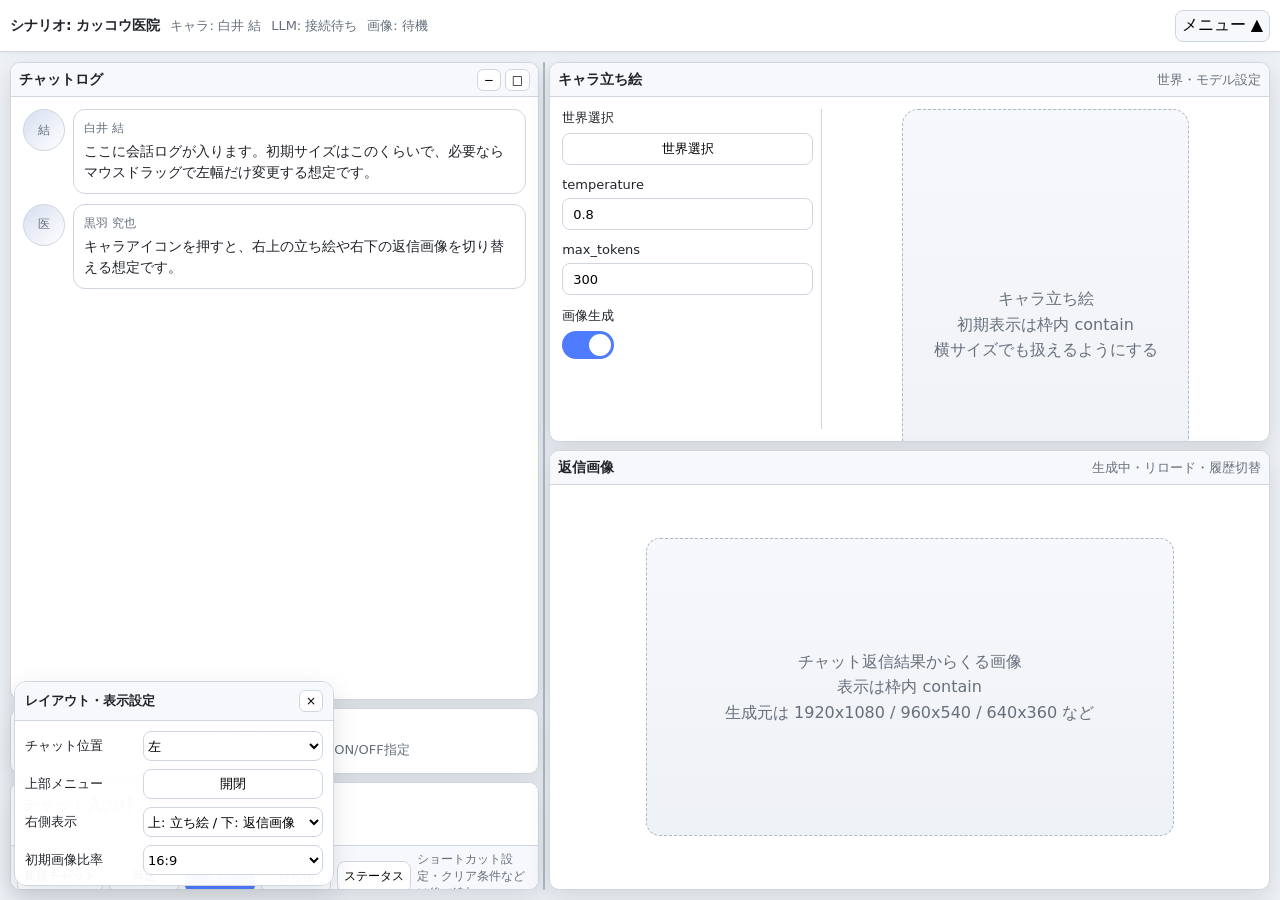
==== commit 4e32e0f6: "仮push" ====
--- a/index.html
+++ b/index.html
@@ -194,7 +194,7 @@
     }
 
     .right-area {
-      grid-template-rows: 1fr 1fr;
+      grid-template-rows: 380px 1fr;
     }
 
     .panel {
@@ -462,6 +462,48 @@
       font-size: 13px;
     }
 
+    .app.player-open .workspace {
+      display: none;
+    }
+
+    .app.player-open .world-overlay,
+    .app.player-open .character-overlay,
+    .app.player-open .settings-overlay,
+    .app.player-open .tag-manager-window {
+      display: none;
+    }
+
+    .player-overlay {
+      min-height: 0;
+      background: #fff;
+      border-top: 1px solid var(--line);
+      box-shadow: var(--shadow);
+      overflow: hidden;
+      display: grid;
+      grid-template-rows: 34px 1fr;
+    }
+
+    .player-overlay.hidden {
+      display: none;
+    }
+
+    .player-overlay-header {
+      display: flex;
+      align-items: center;
+      justify-content: space-between;
+      gap: 8px;
+      padding: 6px 10px;
+      background: var(--panel-soft);
+      border-bottom: 1px solid var(--line);
+      font-size: 13px;
+    }
+
+    .player-frame {
+      width: 100%;
+      height: 100%;
+      border: 0;
+      background: #fff;
+    }
     .settings-frame {
       width: 100%;
       height: 100%;
@@ -634,6 +676,76 @@
       background: #fff;
     }
 
+    .standee-layout {
+      display: grid;
+      grid-template-columns: 260px 1fr;
+      gap: 12px;
+      height: 100%;
+    }
+
+    .standee-menu {
+      display: flex;
+      flex-direction: column;
+      gap: 12px;
+      padding-right: 8px;
+      border-right: 1px solid var(--line);
+    }
+
+    .standee-menu-row {
+      display: flex;
+      flex-direction: column;
+      gap: 6px;
+      font-size: 13px;
+    }
+
+    .mini-input {
+      height: 32px;
+      border: 1px solid var(--line);
+      border-radius: 8px;
+      padding: 0 10px;
+      background: #fff;
+    }
+
+    .toggle-switch {
+      position: relative;
+      width: 52px;
+      height: 28px;
+      display: inline-block;
+    }
+
+    .toggle-switch input {
+      display: none;
+    }
+
+    .toggle-slider {
+      position: absolute;
+      inset: 0;
+      background: #cfd6df;
+      border-radius: 999px;
+      cursor: pointer;
+      transition: 0.2s;
+    }
+
+    .toggle-slider::before {
+      content: "";
+      position: absolute;
+      width: 22px;
+      height: 22px;
+      left: 3px;
+      top: 3px;
+      background: white;
+      border-radius: 50%;
+      transition: 0.2s;
+    }
+
+    .toggle-switch input:checked + .toggle-slider {
+      background: var(--accent);
+    }
+
+    .toggle-switch input:checked + .toggle-slider::before {
+      transform: translateX(24px);
+    }
+
     @media (max-width: 1000px) {
       body {
         overflow: auto;
@@ -679,6 +791,67 @@
     .topbar.collapsed .top-control,
     .topbar.collapsed .top-note {
       display: none;
+    }
+    .popup-overlay {
+      position: fixed;
+      inset: 0;
+      background: rgba(0, 0, 0, 0.25);
+      display: grid;
+      place-items: center;
+      z-index: 100;
+    }
+
+    .popup-overlay.hidden {
+      display: none;
+    }
+
+    .popup-window {
+      width: 720px;
+      max-width: calc(100vw - 40px);
+      height: 520px;
+      max-height: calc(100vh - 40px);
+      background: #fff;
+      border: 1px solid var(--line);
+      border-radius: 12px;
+      box-shadow: var(--shadow);
+      display: grid;
+      grid-template-rows: 38px 1fr;
+      overflow: hidden;
+    }
+
+    .popup-header {
+      display: flex;
+      align-items: center;
+      justify-content: space-between;
+      padding: 8px 10px;
+      background: var(--panel-soft);
+      border-bottom: 1px solid var(--line);
+    }
+
+    .popup-body {
+      overflow: auto;
+      padding: 12px;
+    }
+
+    .world-select-table {
+      width: 100%;
+      border-collapse: collapse;
+      font-size: 14px;
+    }
+
+    .world-select-table th,
+    .world-select-table td {
+      border-bottom: 1px solid var(--line);
+      padding: 10px 12px;
+      text-align: left;
+    }
+
+    .world-select-table tbody tr {
+      cursor: pointer;
+    }
+
+    .world-select-table tbody tr:hover {
+      background: #eef4ff;
     }
   </style>
 </head>
@@ -698,20 +871,20 @@
         <button type="button">ON</button>
       </div>
       <div class="top-control">
+        <span>画面レイアウト</span>
+        <button type="button" id="layoutToggleTop">切替</button>
+      </div>
+      <div class="top-control">
         <span>接続環境設定</span>
         <button type="button" id="settingsToggleButton">設定</button>
       </div>
       <div class="top-control">
         <span>プレイヤー設定</span>
-        <button type="button" id="playerSettingsToggleButton">プレイヤー設定</button>
+        <button type="button" id="playerToggleButton">プレイヤー設定</button>
       </div>
       <div class="top-control">
         <span>タグ管理</span>
         <button type="button" id="tagManageButton">タグ</button>
-      </div>
-      <div class="top-control">
-        <span>画面レイアウト</span>
-        <button type="button" id="layoutToggleTop">切替</button>
       </div>
       <div class="top-control">
         <span>世界</span>
@@ -824,7 +997,16 @@
     </div>
     <iframe class="settings-frame" src="settings.html" title="設定"></iframe>
   </section>
-
+  <section class="player-overlay hidden" id="playerOverlay">
+    <div class="player-overlay-header">
+      <strong>プレイヤー設定</strong>
+      <div>
+        <button class="mini-button" type="button" id="openPlayerWindow">別窓</button>
+        <button class="mini-button" type="button" id="closePlayerOverlay">×</button>
+      </div>
+    </div>
+    <iframe class="player-frame" src="player.html" title="プレイヤー設定"></iframe>
+  </section>
     <main class="workspace" id="workspace">
       <section class="left-area">
         <section class="panel">
@@ -876,12 +1058,57 @@
         <section class="panel">
           <div class="panel-header">
             <strong>キャラ立ち絵</strong>
-            <span>レスポンシブ / contain表示</span>
+            <span>世界・モデル設定</span>
           </div>
-          <div class="panel-body character-stage">
-            <div class="standee-box">
-              キャラ立ち絵<br />初期表示は枠内 contain<br />横サイズでも扱えるようにする
+
+          <div class="panel-body standee-layout">
+
+            <div class="standee-menu">
+
+              <div class="standee-menu-row">
+                <label>世界選択</label>
+                <button type="button" class="tool-button">
+                  世界選択
+                </button>
+              </div>
+
+              <div class="standee-menu-row">
+                <label>temperature</label>
+                <input
+                  type="text"
+                  value="0.8"
+                  class="mini-input"
+                />
+              </div>
+
+              <div class="standee-menu-row">
+                <label>max_tokens</label>
+                <input
+                  type="text"
+                  value="300"
+                  class="mini-input"
+                />
+              </div>
+
+              <div class="standee-menu-row">
+                <label>画像生成</label>
+
+                <label class="toggle-switch">
+                  <input type="checkbox" checked />
+                  <span class="toggle-slider"></span>
+                </label>
+              </div>
+
             </div>
+
+            <div class="character-stage">
+              <div class="standee-box">
+                キャラ立ち絵<br />
+                初期表示は枠内 contain<br />
+                横サイズでも扱えるようにする
+              </div>
+            </div>
+
           </div>
         </section>
 
@@ -936,7 +1163,26 @@
       </div>
     </div>
   </aside>
-
+  <div id="worldSelectPopup" class="popup-overlay hidden">
+    <div class="popup-window">
+      <div class="popup-header">
+        <strong>世界選択</strong>
+        <button type="button" id="closeWorldSelectPopup">×</button>
+      </div>
+
+      <div class="popup-body">
+        <table class="world-select-table">
+          <thead>
+            <tr>
+              <th>ID</th>
+              <th>名前</th>
+            </tr>
+          </thead>
+          <tbody id="worldSelectTableBody"></tbody>
+        </table>
+      </div>
+    </div>
+  </div>
   <script>
     const app = document.getElementById('app');
     const topbar = document.getElementById('topbar');
@@ -963,8 +1209,41 @@
     const settingsOverlay = document.getElementById('settingsOverlay');
     const closeSettingsOverlay = document.getElementById('closeSettingsOverlay');
     const openSettingsWindow = document.getElementById('openSettingsWindow');
-
     const characterFrame = document.querySelector('.character-frame');
+    const playerToggleButton = document.getElementById('playerToggleButton');
+    const playerOverlay = document.getElementById('playerOverlay');
+    const closePlayerOverlay = document.getElementById('closePlayerOverlay');
+    const openPlayerWindow = document.getElementById('openPlayerWindow');
+
+    function setPlayerOpen(open) {
+      playerOverlay.classList.toggle('hidden', !open);
+      app.classList.toggle('player-open', open);
+
+      if (open) {
+        worldOverlay.classList.add('hidden');
+        characterOverlay.classList.add('hidden');
+        tagManagerWindow.classList.add('hidden');
+        settingsOverlay.classList.add('hidden');
+
+        app.classList.remove('world-open');
+        app.classList.remove('character-open');
+        app.classList.remove('tag-manager-open');
+        app.classList.remove('settings-open');
+      }
+    }
+
+    playerToggleButton.addEventListener('click', () => {
+      setPlayerOpen(playerOverlay.classList.contains('hidden'));
+    });
+
+    closePlayerOverlay.addEventListener('click', () => {
+      setPlayerOpen(false);
+    });
+
+    openPlayerWindow.addEventListener('click', () => {
+      window.open('player.html', 'playerWindow');
+    });
+
     function reloadCharacterFrame() {
       if (!characterFrame) return;
       characterFrame.src = `character.html?reload=${Date.now()}`;
@@ -1039,6 +1318,8 @@
         characterOverlay.classList.add('hidden');
         tagManagerWindow.classList.add('hidden');
         settingsOverlay.classList.add('hidden');
+        playerOverlay.classList.add('hidden');
+        app.classList.remove('player-open');
         app.classList.remove('character-open');
         app.classList.remove('tag-manager-open');
         app.classList.remove('settings-open');
@@ -1053,6 +1334,8 @@
         worldOverlay.classList.add('hidden');
         tagManagerWindow.classList.add('hidden');
         settingsOverlay.classList.add('hidden');
+        playerOverlay.classList.add('hidden');
+        app.classList.remove('player-open');
         app.classList.remove('world-open');
         app.classList.remove('tag-manager-open');
         app.classList.remove('settings-open');
@@ -1092,6 +1375,8 @@
         worldOverlay.classList.add('hidden');
         characterOverlay.classList.add('hidden');
         settingsOverlay.classList.add('hidden');
+        playerOverlay.classList.add('hidden');
+        app.classList.remove('player-open');
         app.classList.remove('world-open');
         app.classList.remove('character-open');
         app.classList.remove('settings-open');
@@ -1118,6 +1403,8 @@
         worldOverlay.classList.add('hidden');
         characterOverlay.classList.add('hidden');
         tagManagerWindow.classList.add('hidden');
+        playerOverlay.classList.add('hidden');
+        app.classList.remove('player-open');
         app.classList.remove('world-open');
         app.classList.remove('character-open');
         app.classList.remove('tag-manager-open');
@@ -1155,6 +1442,53 @@
         title.style.color = "";
       }, 2000);
     });
+    const worldSelectButton = document.getElementById("worldSelectButton");
+    const worldSelectPopup = document.getElementById("worldSelectPopup");
+    const closeWorldSelectPopup = document.getElementById("closeWorldSelectPopup");
+    const worldSelectTableBody = document.getElementById("worldSelectTableBody");
+
+    function getWorldList() {
+      try {
+        return JSON.parse(localStorage.getItem("world_list") || "[]");
+      } catch {
+        return [];
+      }
+    }
+
+    function openWorldSelectPopup() {
+      const worlds = getWorldList();
+
+      worldSelectTableBody.innerHTML = "";
+
+      worlds.forEach(world => {
+        const tr = document.createElement("tr");
+
+        tr.innerHTML = `
+          <td>${world.world_id}</td>
+          <td>${world.world_name}</td>
+        `;
+
+        tr.addEventListener("click", () => {
+          localStorage.setItem("selected_world_id", world.world_id);
+          localStorage.setItem("selected_world_name", world.world_name);
+
+          // ここで画面の表示も更新
+          worldSelectButton.textContent = world.world_name;
+
+          worldSelectPopup.classList.add("hidden");
+        });
+
+        worldSelectTableBody.appendChild(tr);
+      });
+
+      worldSelectPopup.classList.remove("hidden");
+    }
+
+    worldSelectButton.addEventListener("click", openWorldSelectPopup);
+
+    closeWorldSelectPopup.addEventListener("click", () => {
+      worldSelectPopup.classList.add("hidden");
+    });
   </script>
 </body>
 </html>
